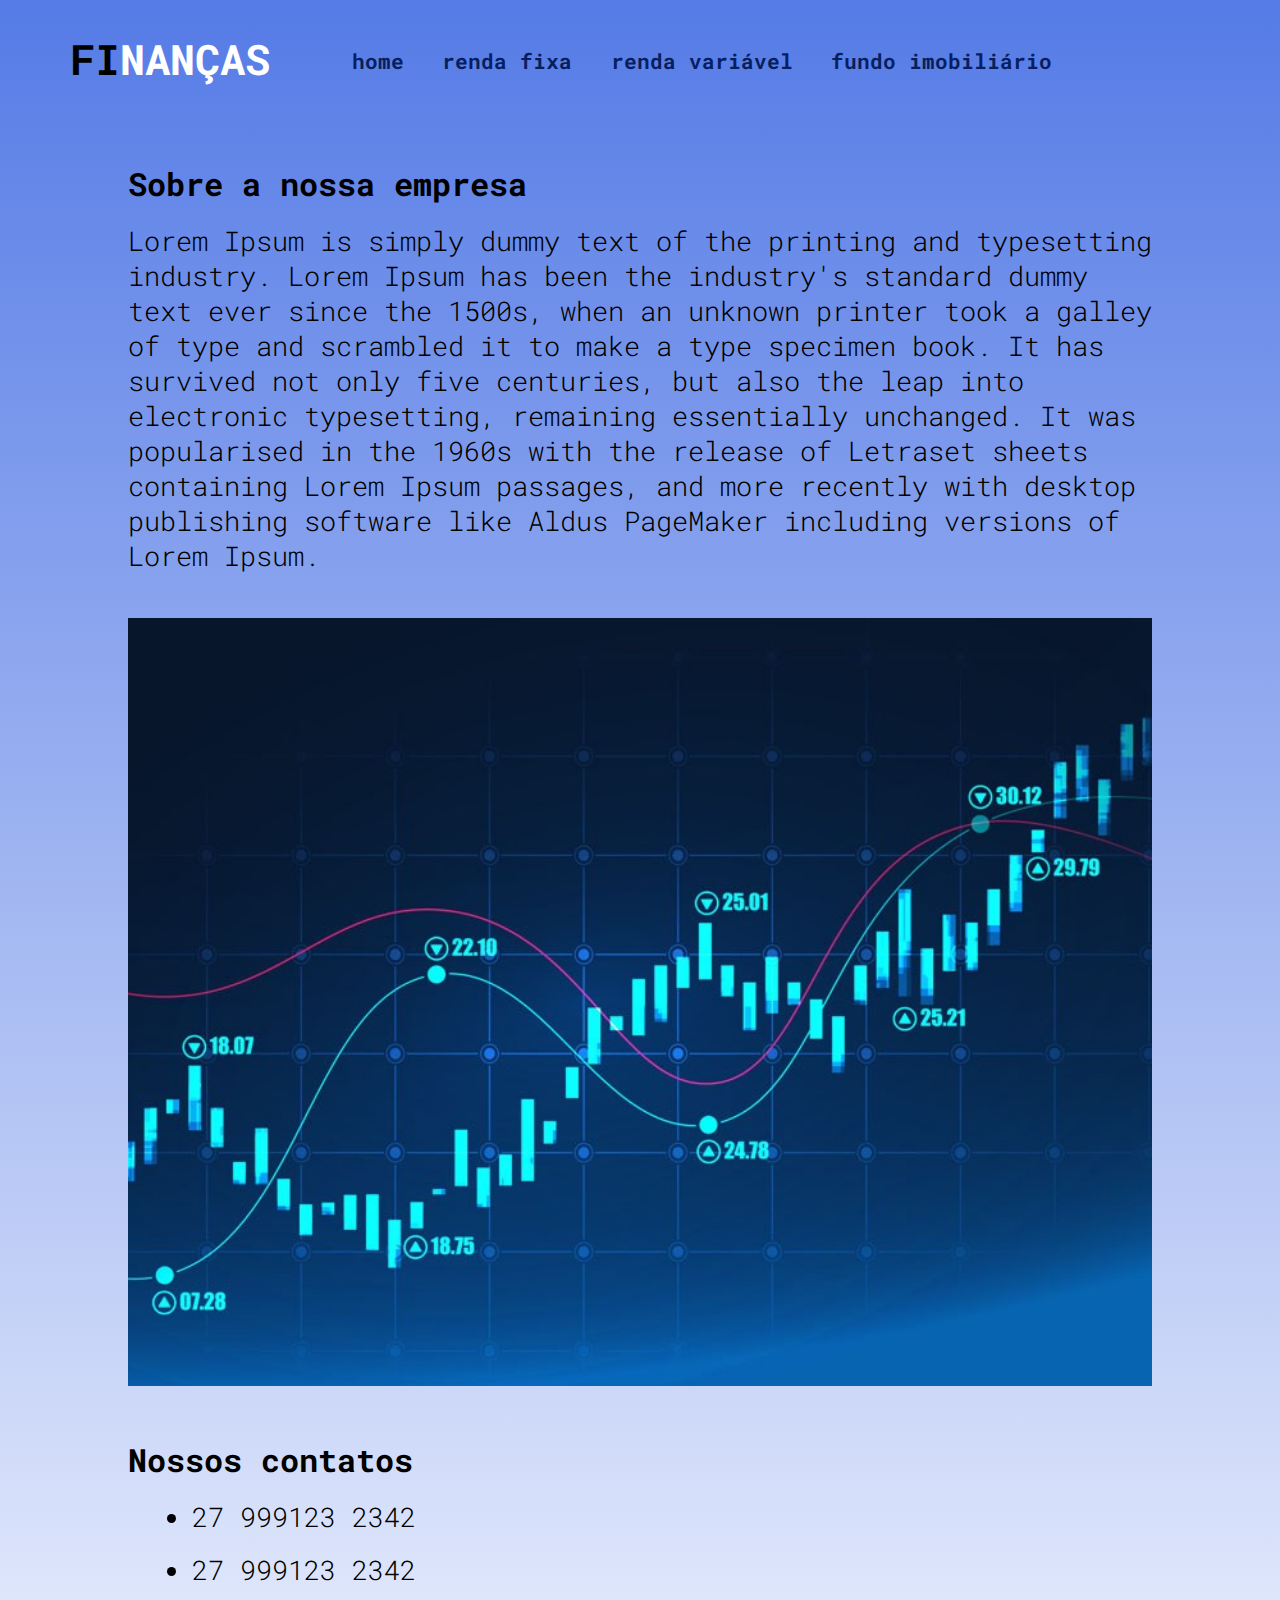
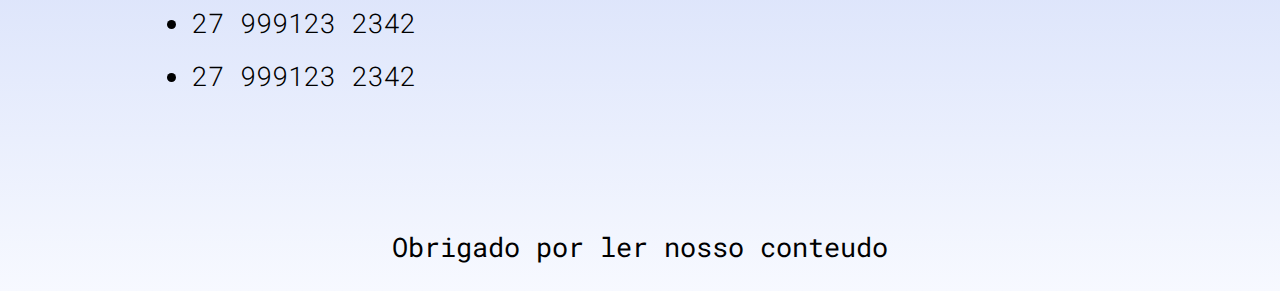
==== pages/contatos.html @ 2655897a "feat: creating another pages" ====
<!DOCTYPE html>
<html lang="en">

<head>
  <meta charset="UTF-8" />
  <meta http-equiv="X-UA-Compatible" content="IE=edge" />
  <meta name="viewport" content="width=device-width, initial-scale=1.0" />
  <link rel="stylesheet" href="../index.css" />
  <link rel="stylesheet" href="../styles/contatos.css" />
  <link rel="preconnect" href="https://fonts.googleapis.com" />
  <link rel="preconnect" href="https://fonts.gstatic.com" crossorigin />
  <link
    href="https://fonts.googleapis.com/css2?family=Roboto+Mono:ital,wght@0,200;0,300;0,400;0,500;1,100;1,700&display=swap"
    rel="stylesheet" />
  <title>Criptomoedas</title>
</head>

<body>
  <header>
    <div class="title-header">fi<span id="white-TEXT">nanças</span></div>
    <div class="page-content">
      <a href="../index.html" class="redirect-header">
        home
      </a>
      <a href="./renda-fixa.html" class="redirect-header">
        renda fixa
      </a>
      <a href="./renda-variavel.html" class="redirect-header">
        renda variável
      </a>
      <a href="./fundo-imobiliario.html" class="redirect-header">
        fundo imobiliário
      </a>
    </div>
  </header>
  <main>
    <div id="intro-content">
      <h1 class="content-title">
        Sobre a nossa empresa
      </h1>
      <p class="content-text">
        Lorem Ipsum is simply dummy text of the printing and typesetting
        industry. Lorem Ipsum has been the industry's standard dummy text ever
        since the 1500s, when an unknown printer took a galley of type and
        scrambled it to make a type specimen book. It has survived not only
        five centuries, but also the leap into electronic typesetting,
        remaining essentially unchanged. It was popularised in the 1960s with
        the release of Letraset sheets containing Lorem Ipsum passages, and
        more recently with desktop publishing software like Aldus PageMaker
        including versions of Lorem Ipsum.
      </p>
    </div>
    <img src="../assets/financas.jpg" id='contact-img'/>
    <div id="content-topics">
      <h1 class="content-title">
        Nossos contatos
      </h1>
      <ul>
        <li class="content-text">
          27 999123 2342
        </li>
        <li class="content-text">
          27 999123 2342
        </li>
        <li class="content-text">
          27 999123 2342
        </li>
        <li class="content-text">
          27 999123 2342
        </li>
      </ul>
    </div>
  </main>
  <footer>Obrigado por ler nosso conteudo</footer>
</body>

</html>
---- index.css ----
:root {
    --color1: #071f61;
    --color2: #557be6;
    --color3: #1047e0;
    --color4: #4b5266;
    --color5: #0c37ad;
  }
  
  * {
    margin: 0;
    padding: 0;
    outline: 0;
    font-size: 1.3rem;
    font-family: "Roboto Mono", monospace;
  }
  body {
    background: rgb(247, 249, 255);
    background: linear-gradient(
      0deg,
      rgba(247, 249, 255, 1) 0%,
      rgba(85, 123, 230, 1) 100%
    );
  }
  
  a{
    text-decoration: none;
    color:black
  }
  
  header {
    width: auto;
    min-height: 13vh;
    padding: 0 5vw;
  
    display: flex;
    align-items: center;
  
    flex-direction: row;
  }
  
  .title-header {
    font-size: 2rem;
    text-transform: uppercase;
    font-weight: 900;
    height: auto;
    padding: 0.3rem;
  }
  
  #white-TEXT {
    font-size: 2rem;
    text-transform: uppercase;
    font-weight: 900;
    color: white;
  }
  
  .page-content {
    margin-left: 3rem;
  }
  
  .redirect-header {
    font-size: 1rem;
    color: var(--color1);
    font-weight: 900;
    margin: 0 1vw;
    transition: font-size 1s;
  }
  
  .redirect-header:hover {
    font-size: 1.2rem;
    filter: grayscale(100);
  }
  
  main {
    min-height: 100vh;
    padding: 5vh 10vw;
  }
  
  .content-title {
    margin-bottom: 2vh;
    font-size: larger;
  }
  
  .content-text {
    font-weight: 300;
  }
  
  ul {
    padding: 0 5vw;
  }
  li {
    margin: 2vh 0;
  }
  
  footer {
    margin-top: 5vh;
    width: 100%;
    height: 10vh;
    display: flex;
    align-items: center;
    justify-content: center;
    animation: transition 5s infinite;
  }

    
  @keyframes transition {
    0% {
      background-color: var(--color1);
    }
    100% {
      background-color: var(--color2);
    }
  }
  

  #content-topics{
    margin-top: 5vh;
}

  @media (max-width: 1024px) {
    header {
      flex-direction: column;
    }
  
    .title-header {
      width: 10ch;
      padding: 0 0.2rem;
    }
    .page-content {
      margin-left: none;
    }
  }
---- styles/contatos.css ----
#contact-img{
    width: 100%;
    margin-top: 5vh;
}
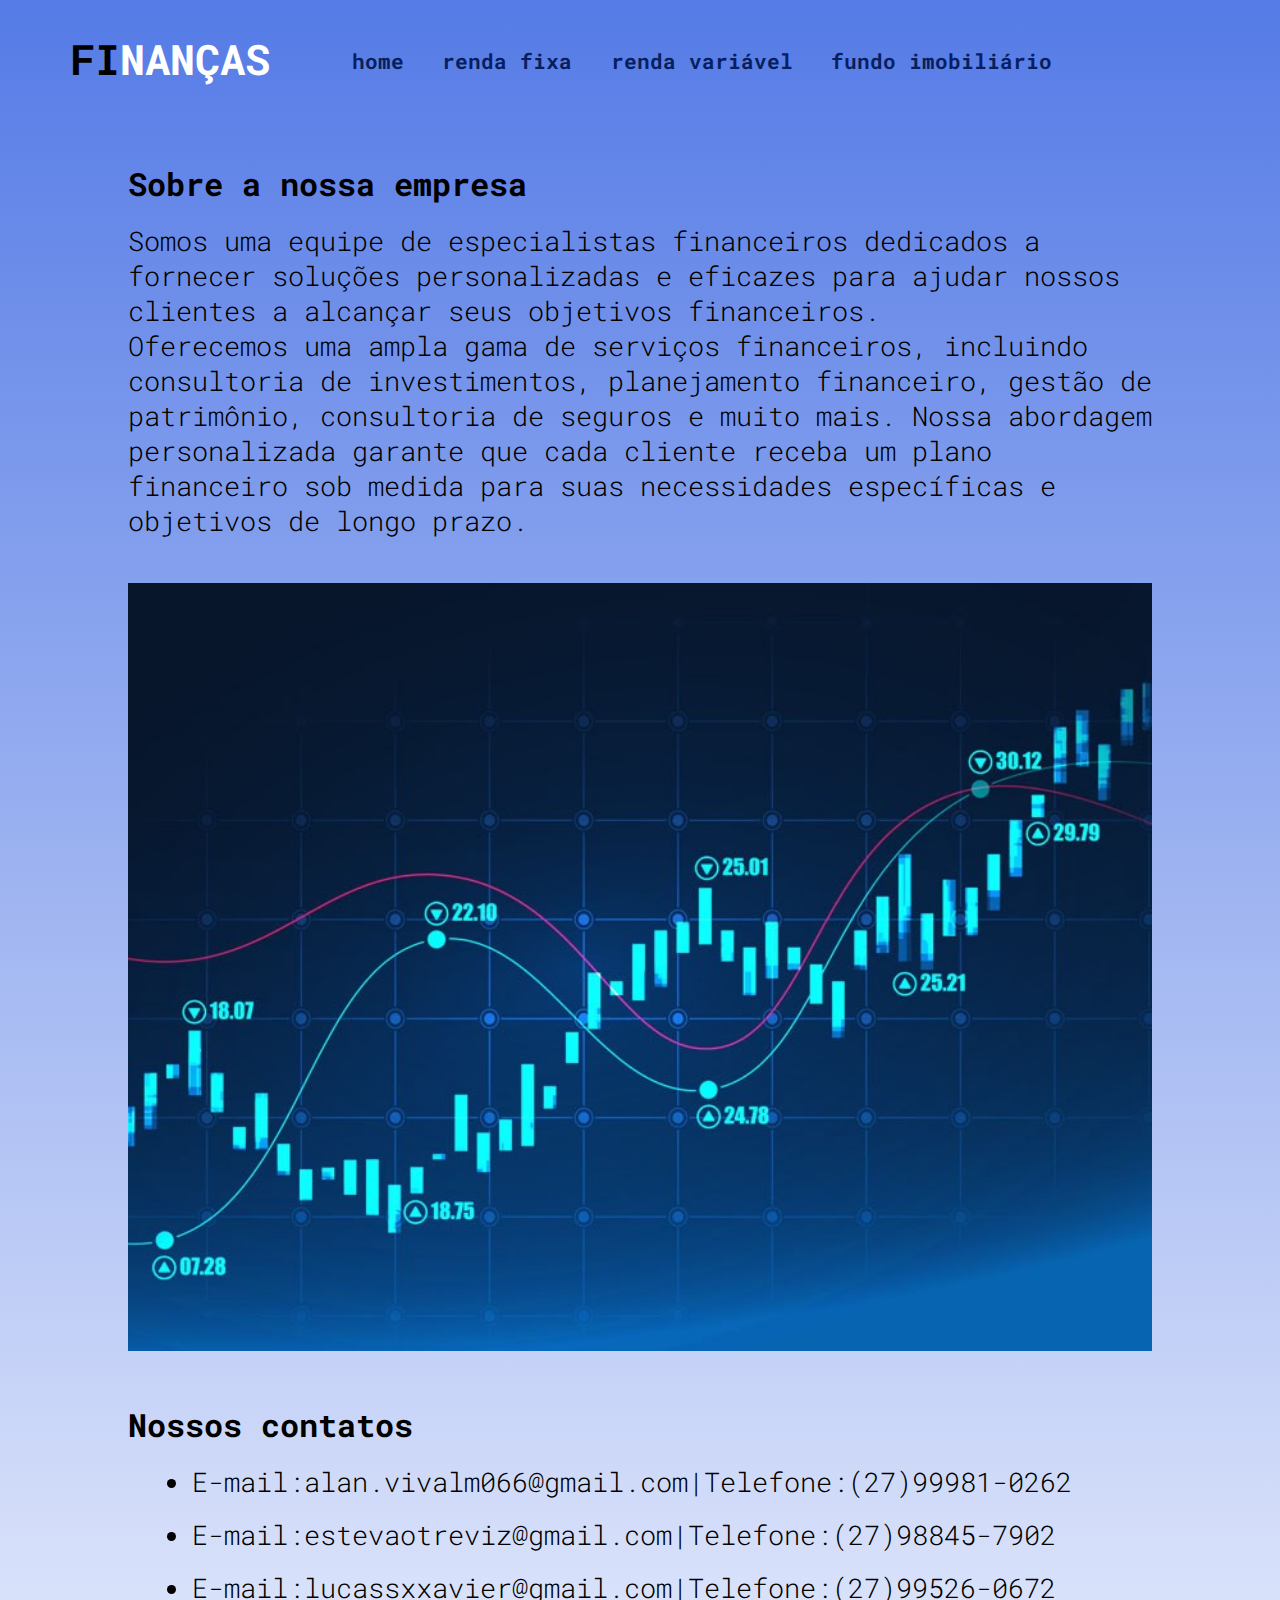
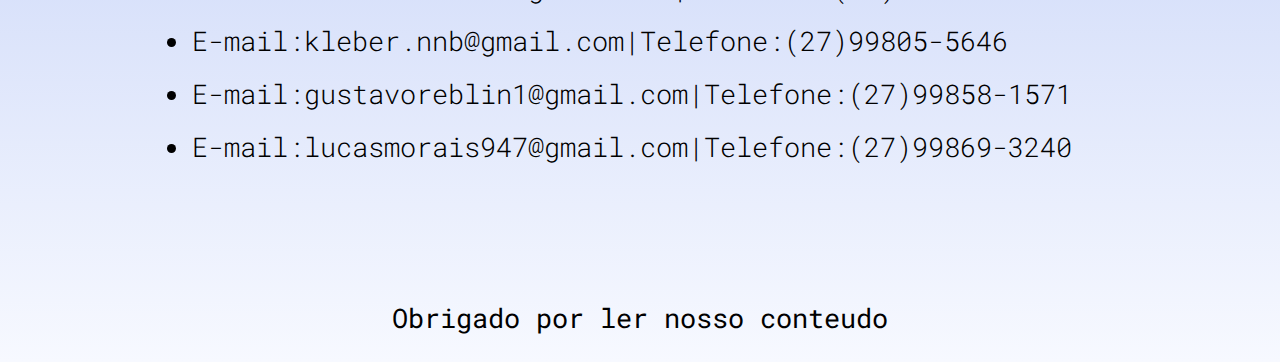
==== commit 1183ad1c: "feat: finalizado" ====
--- a/pages/contatos.html
+++ b/pages/contatos.html
@@ -39,15 +39,8 @@
         Sobre a nossa empresa
       </h1>
       <p class="content-text">
-        Lorem Ipsum is simply dummy text of the printing and typesetting
-        industry. Lorem Ipsum has been the industry's standard dummy text ever
-        since the 1500s, when an unknown printer took a galley of type and
-        scrambled it to make a type specimen book. It has survived not only
-        five centuries, but also the leap into electronic typesetting,
-        remaining essentially unchanged. It was popularised in the 1960s with
-        the release of Letraset sheets containing Lorem Ipsum passages, and
-        more recently with desktop publishing software like Aldus PageMaker
-        including versions of Lorem Ipsum.
+        Somos uma equipe de especialistas financeiros dedicados a fornecer soluções personalizadas e eficazes para ajudar nossos clientes a alcançar seus objetivos financeiros.<br>
+        Oferecemos uma ampla gama de serviços financeiros, incluindo consultoria de investimentos, planejamento financeiro, gestão de patrimônio, consultoria de seguros e muito mais. Nossa abordagem personalizada garante que cada cliente receba um plano financeiro sob medida para suas necessidades específicas e objetivos de longo prazo.
       </p>
     </div>
     <img src="../assets/financas.jpg" id='contact-img'/>
@@ -57,18 +50,24 @@
       </h1>
       <ul>
         <li class="content-text">
-          27 999123 2342
+            E-mail:alan.vivalm066@gmail.com|Telefone:(27)99981-0262
         </li>
         <li class="content-text">
-          27 999123 2342
+            E-mail:estevaotreviz@gmail.com|Telefone:(27)98845-7902
         </li>
         <li class="content-text">
-          27 999123 2342
+            E-mail:lucassxxavier@gmail.com|Telefone:(27)99526-0672
         </li>
         <li class="content-text">
-          27 999123 2342
+            E-mail:kleber.nnb@gmail.com|Telefone:(27)99805-5646
         </li>
-      </ul>
+        <li class="content-text">
+            E-mail:gustavoreblin1@gmail.com|Telefone:(27)99858-1571
+        </li>
+        <li class="content-text">
+            E-mail:lucasmorais947@gmail.com|Telefone:(27)99869-3240
+        </li>
+    </ul>
     </div>
   </main>
   <footer>Obrigado por ler nosso conteudo</footer>
